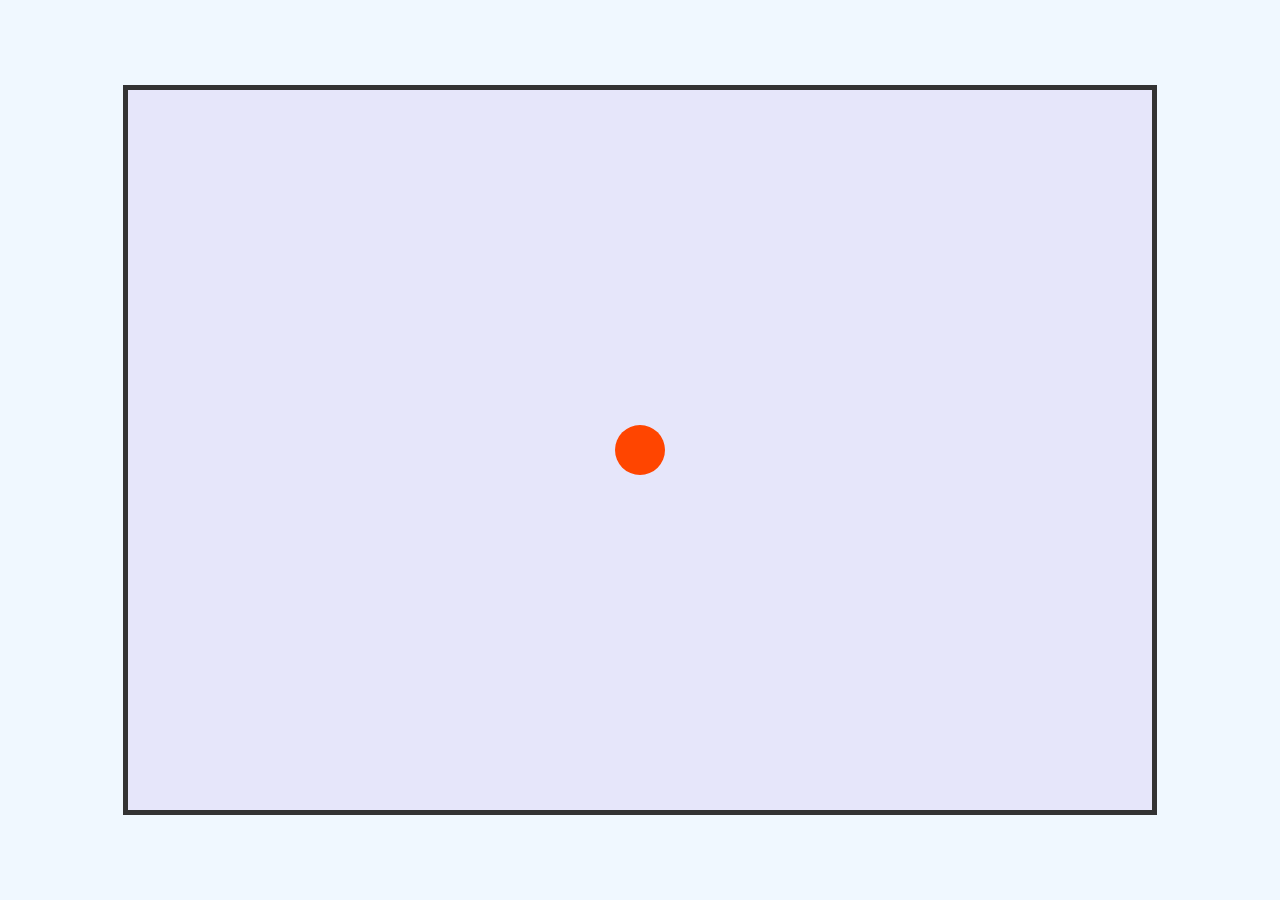
==== game.html @ af7a0cff "game" ====
<!DOCTYPE html>
<html lang="en">
<head>
  <meta charset="UTF-8">
  <meta name="viewport" content="width=device-width, initial-scale=1.0">
  <title>Catch the Ball Game</title>
  <link rel="stylesheet" href="./game.css">
</head>
<body>
  <div id="game-container">
    <div id="ball"></div>
  </div>
  <script src="./game.js"></script>
</body>
</html>
---- game.css ----
body {
    margin: 0;
    display: flex;
    justify-content: center;
    align-items: center;
    height: 100vh;
    background-color: #f0f8ff;
    font-family: Arial, sans-serif;
  }
  
  #game-container {
    width: 80%;
    height: 80%;
    border: 5px solid #333;
    position: relative;
    background-color: #e6e6fa;
    overflow: hidden;
  }
  
  #ball {
    width: 50px;
    height: 50px;
    background-color: #ff4500;
    border-radius: 50%;
    position: absolute;
    top: 50%;
    left: 50%;
    transform: translate(-50%, -50%);
    cursor: pointer;
    transition: transform 0.2s ease;
  }
  
  #ball:active {
    transform: translate(-50%, -50%) scale(1.2);
  }
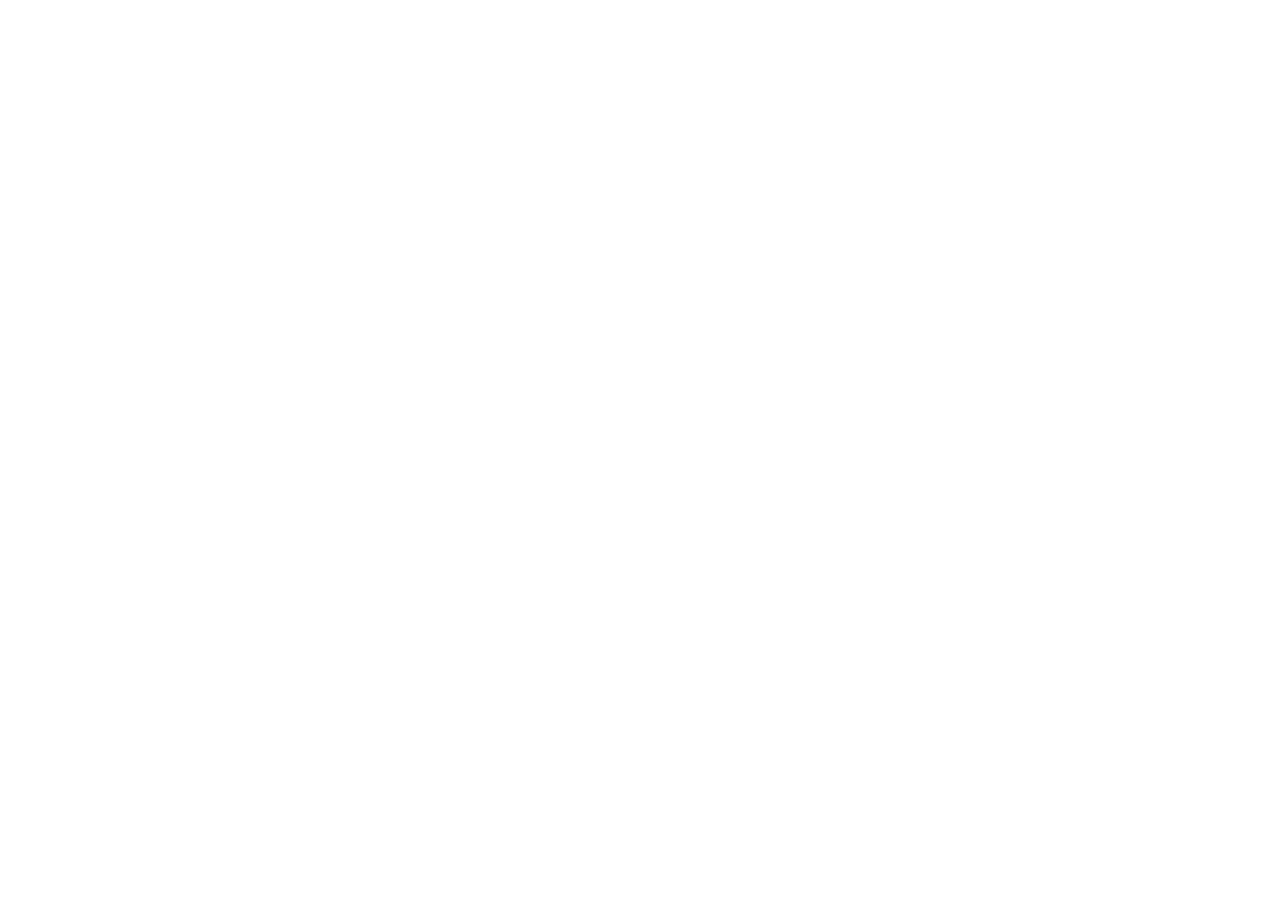
==== commit f5c5657f: "games" ====
--- a/game.html
+++ b/game.html
@@ -3,13 +3,11 @@
 <head>
   <meta charset="UTF-8">
   <meta name="viewport" content="width=device-width, initial-scale=1.0">
-  <title>Catch the Ball Game</title>
-  <link rel="stylesheet" href="./game.css">
+  <title>Snake Game</title>
+  <link rel="stylesheet" href="style.css">
 </head>
 <body>
-  <div id="game-container">
-    <div id="ball"></div>
-  </div>
-  <script src="./game.js"></script>
+  <div id="game-board"></div>
+  <script src="script.js"></script>
 </body>
 </html>
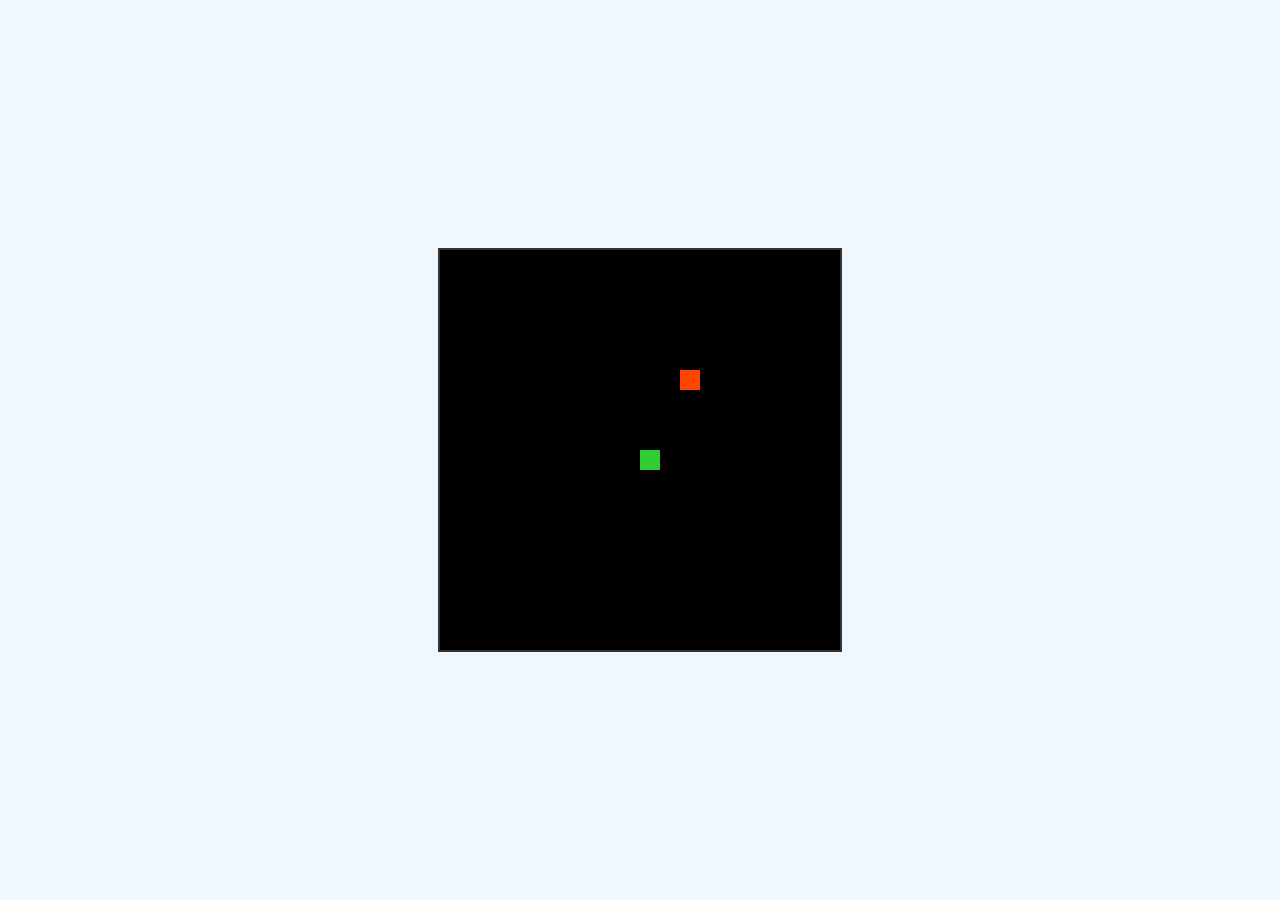
==== commit 5499d7d2: "game" ====
--- a/game.html
+++ b/game.html
@@ -4,10 +4,10 @@
   <meta charset="UTF-8">
   <meta name="viewport" content="width=device-width, initial-scale=1.0">
   <title>Snake Game</title>
-  <link rel="stylesheet" href="style.css">
+  <link rel="stylesheet" href="./game.css">
 </head>
 <body>
   <div id="game-board"></div>
-  <script src="script.js"></script>
+  <script src="./game.js"></script>
 </body>
 </html>
--- a/game.css
+++ b/game.css
@@ -0,0 +1,35 @@
+body {
+    margin: 0;
+    display: flex;
+    justify-content: center;
+    align-items: center;
+    height: 100vh;
+    background-color: #f0f8ff;
+    font-family: Arial, sans-serif;
+  }
+  
+  #game-board {
+    width: 400px;
+    height: 400px;
+    background-color: #000;
+    position: relative;
+    display: flex;
+    flex-wrap: wrap;
+    border: 2px solid #333;
+  }
+  
+  .cell {
+    width: 20px;
+    height: 20px;
+    box-sizing: border-box;
+    background-color: #000;
+  }
+  
+  .snake {
+    background-color: #32cd32;
+  }
+  
+  .food {
+    background-color: #ff4500;
+  }
+  